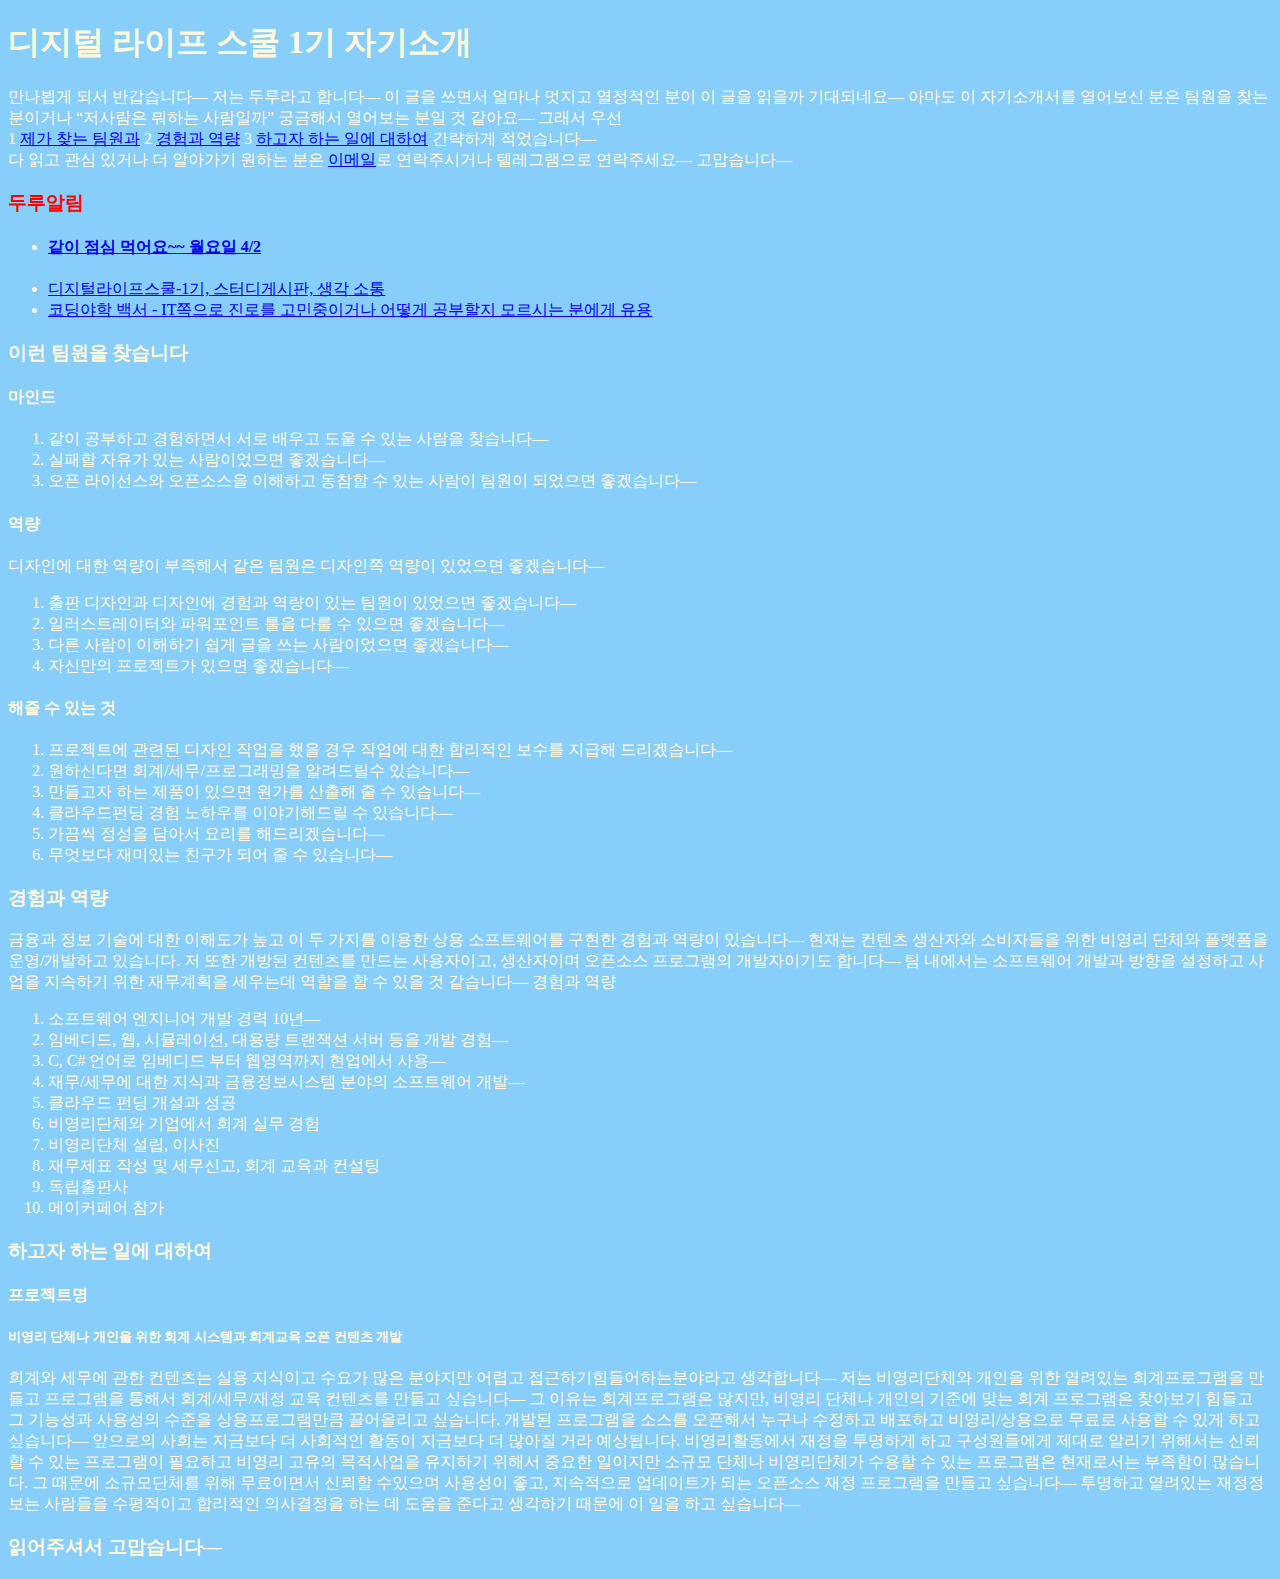
==== index.html @ 25d87de1 "update" ====
<!DOCTYPE html>
<html lang="ko">
	<head>
		<meta charset="UTF-8">
		<meta name="viewport" content="width=device-width,initial-scale=1,maximum-scale=1">
		<title> 날적이 diary 日記 にっき</title>
        <style>
body {
    background-color: lightskyblue;
    color: cornsilk;
}
            .alert {
                color:red;
            }
</style>
	</head>
	<body>
<h1 >디지털 라이프 스쿨 1기 자기소개 </h1>
<div>
만나뵙게 되서 반갑습니다— 저는 두루라고 합니다—
이 글을 쓰면서 얼마나 멋지고 열정적인 분이 이 글을 읽을까 기대되네요—
아마도 이 자기소개서를 열어보신 분은 팀원을 찾는 분이거나 “저사람은 뭐하는 사람일까” 궁금해서 열어보는 분일 것 같아요—
그래서 우선
    <div>
1 <a href="#0">제가 찾는 팀원과</a>
2 <a href="#1">경험과 역량</a>
3 <a href="#2">하고자 하는 일에 대하여</a> 간략하게 적었습니다—
    </div>
다 읽고 관심 있거나 더 알아가기 원하는 분은 <a href="mailto:duru@opentutorials.org">이메일</a>로 연락주시거나 텔레그램으로 연락주세요—
고맙습니다—
</div>

        <div>
            <h3 class="alert">
                두루알림
            </h3>
            <div>
                <ul>
                    <li><h4 class="alert"><a href="https://airtable.com/shrdkdeKxBvjlKkh9">같이 점심 먹어요~~ 월요일 4/2</a></h4></li>
                    <li><a href="https://yah.ac/digitalLifeSchool-1" target="_blank">디지털라이프스쿨-1기, 스터디게시판, 생각 소통</a></li>
                    <li><a href="https://github.com/codingeverybody/codingyahac/wiki/%EC%BD%94%EB%94%A9%EC%95%BC%ED%95%99-%EB%B0%B1%EC%84%9C" target="_blank"> 코딩야학 백서 - IT쪽으로 진로를 고민중이거나 어떻게 공부할지 모르시는 분에게 유용 </a></li>
                    
                    </ul>
                </div>
        </div>
<div id="0">
    <h3>이런 팀원을 찾습니다</h3>
<div>
<h4>마인드</h4>
    <ol>
        <li>같이 공부하고 경험하면서 서로 배우고 도울 수 있는 사람을 찾습니다—</li>
        <li>실패할 자유가 있는 사람이었으면 좋겠습니다—</li>
        <li>오픈 라이선스와 오픈소스을 이해하고 동참할 수 있는 사람이 팀원이 되었으면 좋겠습니다—</li>
    </ol>
    </div>
    <h4>역량</h4>
    <div>
        디자인에 대한 역량이 부족해서 같은 팀원은 디자인쪽 역량이 있었으면 좋겠습니다—
    <ol>
        <li> 출판 디자인과 디자인에 경험과 역량이 있는 팀원이 있었으면 좋겠습니다— </li>
        <li> 일러스트레이터와 파워포인트 툴을 다룰 수 있으면 좋겠습니다—</li>
        <li> 다른 사람이 이해하기 쉽게 글을 쓰는 사람이었으면 좋겠습니다—</li>
        <li> 자신만의 프로젝트가 있으면 좋겠습니다—</li>
    </ol>
        </div>
    <div>
    <h4>해줄 수 있는 것</h4>
    <ol>
        <li>프로젝트에 관련된 디자인 작업을 했을 경우 작업에 대한 합리적인 보수를 지급해 드리겠습니다— </li>
        <li>원하신다면 회계/세무/프로그래밍을 알려드릴수 있습니다— </li>
        <li>만들고자 하는 제품이 있으면 원가를 산출해 줄 수 있습니다— </li>
        <li>클라우드펀딩 경험 노하우를 이야기해드릴 수 있습니다— </li>
        <li>가끔씩 정성을 담아서 요리를 해드리겠습니다— </li>
        <li>무엇보다 재미있는 친구가 되어 줄 수 있습니다— </li>
    </ol>
    </div>
</div>

<div id="1">
<h3>경험과 역량</h3>
<div>
금융과 정보 기술에 대한 이해도가 높고 이 두 가지를 이용한 상용 소프트웨어를 구현한 경험과 역량이 있습니다— 
현재는 컨텐츠 생산자와 소비자들을 위한 비영리 단체와 플랫폼을 운영/개발하고 있습니다.
저 또한 개방된 컨텐츠를 만드는 사용자이고, 생산자이며 오픈소스 프로그램의 개발자이기도 합니다—
팀 내에서는 소프트웨어 개발과 방향을 설정하고 사업을 지속하기 위한 재무계획을 세우는데 역할을 할 수 있을 것 같습니다—
경험과 역량
    <ol>
<li>소프트웨어 엔지니어 개발 경력 10년—</li>
<li>임베디드, 웹, 시뮬레이션, 대용량 트랜잭션 서버 등을 개발 경험— </li>
<li>C, C# 언어로 임베디드 부터 웹영역까지 현업에서 사용—</li>
<li>재무/세무에 대한 지식과 금융정보시스템 분야의 소프트웨어 개발—</li> 
<li>클라우드 펀딩 개설과 성공</li>
<li>비영리단체와 기업에서 회계 실무 경험</li>
<li>비영리단체 설립, 이사진</li>
<li>재무제표 작성 및 세무신고, 회계 교육과 컨설팅</li>
<li>독립출판사</li>
<li>메이커페어 참가</li>
        </ol>
</div>
</div>

<div id="2">
<h3>하고자 하는 일에 대하여</h3>
<div>
<h4>프로젝트명</h4>
    <h5>비영리 단체나 개인을 위한 회계 시스템과 회계교육 오픈 컨텐츠 개발</h5>
    <div>

회계와 세무에 관한 컨텐츠는 실용 지식이고 수요가 많은 분야지만 어렵고 접근하기힘들어하는분야라고 생각합니다—
저는 비영리단체와 개인을 위한 열려있는 회계프로그램을 만들고 프로그램을 통해서 회계/세무/재정
교육 컨텐츠를 만들고 싶습니다—
그 이유는 회계프로그램은 많지만, 비영리 단체나 개인의 기준에 맞는 회계 프로그램은 찾아보기 힘들고 그 기능성과 사용성의 수준을 상용프로그램만큼 끌어올리고 싶습니다.
개발된 프로그램을 소스를 오픈해서 누구나 수정하고 배포하고 비영리/상용으로 무료로 사용할 수 있게 하고 싶습니다—
앞으로의 사회는 지금보다 더 사회적인 활동이 지금보다 더 많아질
거라 예상됩니다.
비영리활동에서 재정을 투명하게 하고 구성원들에게 제대로 알리기 위해서는 신뢰할 수 있는 프로그램이 필요하고 비영리 고유의 목적사업을 유지하기 위해서 중요한 일이지만 소규모 단체나 비영리단체가 수용할 수 있는 프로그램은 현재로서는 부족함이 많습니다.
그 때문에 소규모단체를 위해 무료이면서 신뢰할 수있으며 사용성이 좋고, 지속적으로 업데이트가 되는 오픈소스 재정 프로그램을 만들고 싶습니다—
투명하고 열려있는 재정정보는 사람들을 수평적이고 합리적인 의사결정을 하는 데 도움을 준다고 생각하기 때문에 이 일을 하고 싶습니다—
        </div>
</div>
</div>
<div>
<h3>읽어주셔서 고맙습니다—</h3>
</div>

</body>
</html>
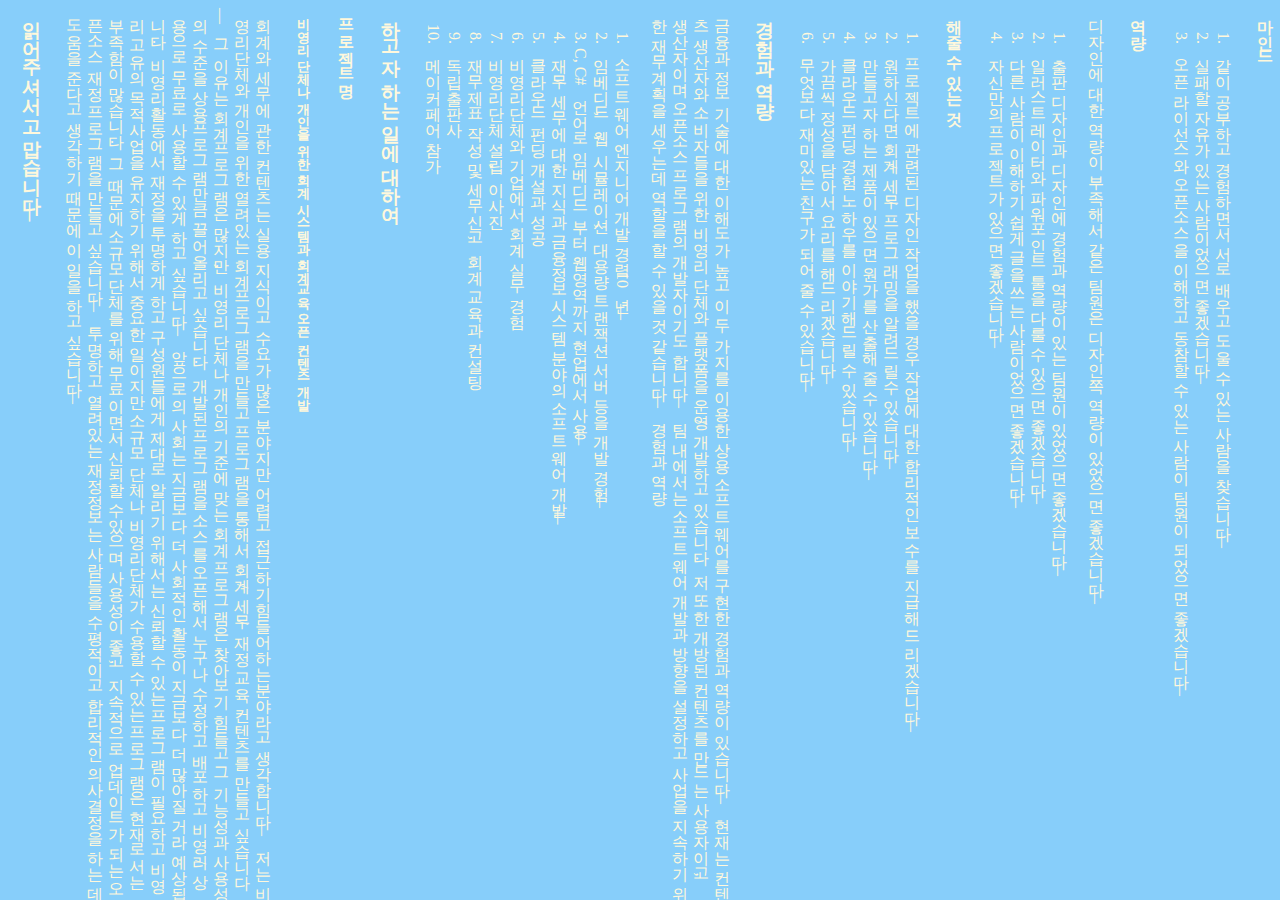
==== commit 029b5a58: "세로쓰기 테스트" ====
--- a/index.html
+++ b/index.html
@@ -14,36 +14,37 @@
             }
 </style>
 	</head>
-	<body>
-<h1 >디지털 라이프 스쿨 1기 자기소개 </h1>
-<div>
-만나뵙게 되서 반갑습니다— 저는 두루라고 합니다—
-이 글을 쓰면서 얼마나 멋지고 열정적인 분이 이 글을 읽을까 기대되네요—
-아마도 이 자기소개서를 열어보신 분은 팀원을 찾는 분이거나 “저사람은 뭐하는 사람일까” 궁금해서 열어보는 분일 것 같아요—
-그래서 우선
-    <div>
-1 <a href="#0">제가 찾는 팀원과</a>
-2 <a href="#1">경험과 역량</a>
-3 <a href="#2">하고자 하는 일에 대하여</a> 간략하게 적었습니다—
+	<body STYLE="writing-mode: tb-rl">
+<h1 STYLE="writing-mode: tb-rl">디지털 라이프 스쿨 1기 자기소개 </h1>
+<div STYLE="writing-mode: tb-rl">
+만나뵙게 되서 반갑습니다— <br> 저는 두루라고 합니다— <br>
+이 글을 쓰면서 얼마나 멋지고 열정적인 분이 이 글을 읽을까 기대되네요— <br>
+아마도 이 자기소개서를 열어보신 분은 팀원을 찾는 분이거나 <br> “저사람은 뭐하는 사람일까” 궁금해서 열어보는 분일 것 같아요—<br>
+그래서 우선<br>
+    <div STYLE="writing-mode: tb-rl">
+        1 <a href="#0">제가 찾는 팀원과</a><br>
+        2 <a href="#1">경험과 역량</a><br>
+        3 <a href="#2">하고자 하는 일에 대하여</a><br> 간략하게 적었습니다—<br>
     </div>
-다 읽고 관심 있거나 더 알아가기 원하는 분은 <a href="mailto:duru@opentutorials.org">이메일</a>로 연락주시거나 텔레그램으로 연락주세요—
-고맙습니다—
+다 읽고 관심 있거나 더 알아가기 원하는 분은 <br><a href="mailto:duru@opentutorials.org">이메일</a>로 연락주시거나 텔레그램으로 연락주세요—<br>
+고맙습니다—<br>
 </div>
 
-        <div>
+        <div STYLE="writing-mode: tb-rl">
             <h3 class="alert">
                 두루알림
             </h3>
             <div>
                 <ul>
-                    <li><h4 class="alert"><a href="https://airtable.com/shrdkdeKxBvjlKkh9">같이 점심 먹어요~~ 월요일 4/2</a></h4></li>
-                    <li><a href="https://yah.ac/digitalLifeSchool-1" target="_blank">디지털라이프스쿨-1기, 스터디게시판, 생각 소통</a></li>
+                    <li><h4 class="alert"><a href="https://airtable.com/shrdkdeKxBvjlKkh9">화요일 4/3 : 같이 점심 먹어요~~ </a></h4></li>
+                    <li>할줄아는 요리 리스트</li>
+                    <li><a href="https://yah.ac/digitalLifeSchool-1" target="_blank">디지털라이프스쿨-1기, 스터디게시판, 생각</a></li>
                     <li><a href="https://github.com/codingeverybody/codingyahac/wiki/%EC%BD%94%EB%94%A9%EC%95%BC%ED%95%99-%EB%B0%B1%EC%84%9C" target="_blank"> 코딩야학 백서 - IT쪽으로 진로를 고민중이거나 어떻게 공부할지 모르시는 분에게 유용 </a></li>
                     
                     </ul>
                 </div>
         </div>
-<div id="0">
+<div id="0" STYLE="writing-mode: tb-rl">
     <h3>이런 팀원을 찾습니다</h3>
 <div>
 <h4>마인드</h4>
@@ -76,7 +77,7 @@
     </div>
 </div>
 
-<div id="1">
+<div id="1" STYLE="writing-mode: tb-rl">
 <h3>경험과 역량</h3>
 <div>
 금융과 정보 기술에 대한 이해도가 높고 이 두 가지를 이용한 상용 소프트웨어를 구현한 경험과 역량이 있습니다— 
@@ -99,7 +100,7 @@
 </div>
 </div>
 
-<div id="2">
+<div id="2" STYLE="writing-mode: tb-rl">
 <h3>하고자 하는 일에 대하여</h3>
 <div>
 <h4>프로젝트명</h4>
@@ -119,7 +120,7 @@
         </div>
 </div>
 </div>
-<div>
+<div STYLE="writing-mode: tb-rl">
 <h3>읽어주셔서 고맙습니다—</h3>
 </div>
 
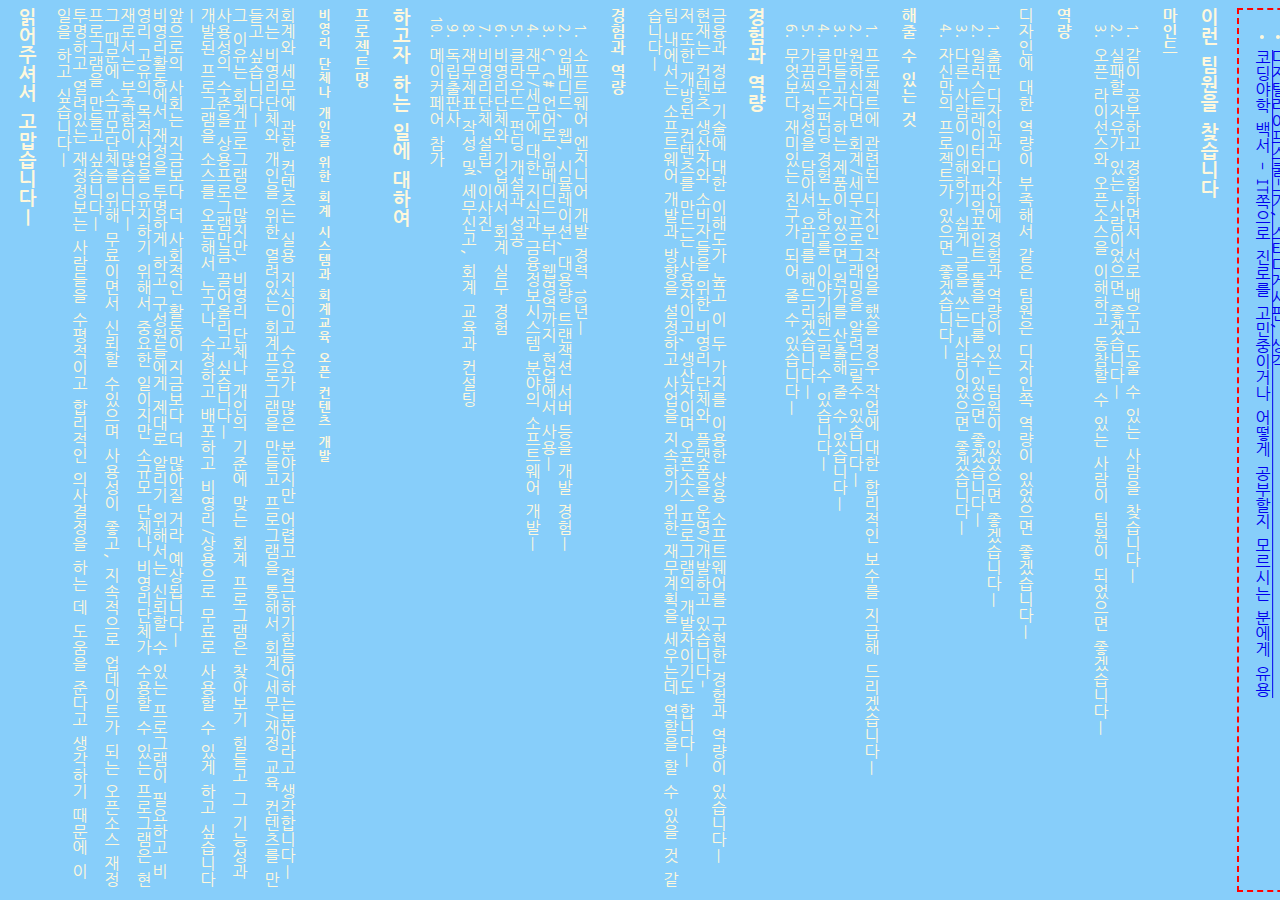
==== commit 9b7db751: "4월 4일 오늘" ====
--- a/index.html
+++ b/index.html
@@ -3,28 +3,41 @@
 	<head>
 		<meta charset="UTF-8">
 		<meta name="viewport" content="width=device-width,initial-scale=1,maximum-scale=1">
+        
 		<title> 날적이 diary 日記 にっき</title>
         <style>
-body {
-    background-color: lightskyblue;
-    color: cornsilk;
-}
+            @import url('https://fonts.googleapis.com/css?family=Nanum+Brush+Script|Nanum+Gothic+Coding');
+            
+            body {
+                background-color: lightskyblue;
+                color: cornsilk;
+                font-family: 'Nanum Gothic Coding', monospace;
+            }
+            
             .alert {
                 color:red;
             }
+            
+            .notice {
+                border: 2px;
+                border-style: dashed;
+                border-color: red;
+            }
+           
+
 </style>
 	</head>
 	<body STYLE="writing-mode: tb-rl">
-<h1 STYLE="writing-mode: tb-rl">디지털 라이프 스쿨 1기 자기소개 </h1>
+<h1 STYLE="writing-mode: tb-rl">디지털 라이프 스쿨 일 기 자기소개 </h1>
 <div STYLE="writing-mode: tb-rl">
 만나뵙게 되서 반갑습니다— <br> 저는 두루라고 합니다— <br>
 이 글을 쓰면서 얼마나 멋지고 열정적인 분이 이 글을 읽을까 기대되네요— <br>
 아마도 이 자기소개서를 열어보신 분은 팀원을 찾는 분이거나 <br> “저사람은 뭐하는 사람일까” 궁금해서 열어보는 분일 것 같아요—<br>
 그래서 우선<br>
     <div STYLE="writing-mode: tb-rl">
-        1 <a href="#0">제가 찾는 팀원과</a><br>
-        2 <a href="#1">경험과 역량</a><br>
-        3 <a href="#2">하고자 하는 일에 대하여</a><br> 간략하게 적었습니다—<br>
+        하나. <a href="#0">제가 찾는 팀원과</a><br>
+        둘. <a href="#1">경험과 역량</a><br>
+        셋. <a href="#2">하고자 하는 일에 대하여</a><br> 간략하게 적었습니다—<br>
     </div>
 다 읽고 관심 있거나 더 알아가기 원하는 분은 <br><a href="mailto:duru@opentutorials.org">이메일</a>로 연락주시거나 텔레그램으로 연락주세요—<br>
 고맙습니다—<br>
@@ -34,9 +47,9 @@
             <h3 class="alert">
                 두루알림
             </h3>
-            <div>
+            <div class='notice'>
                 <ul>
-                    <li><h4 class="alert"><a href="https://airtable.com/shrdkdeKxBvjlKkh9">화요일 4/3 : 같이 점심 먹어요~~ </a></h4></li>
+                    <li><h4 class="alert"><a href="https://airtable.com/shrdkdeKxBvjlKkh9">사월 사일 수요일 : 같이 점심 먹어요~~ </a></h4></li>
                     <li>할줄아는 요리 리스트</li>
                     <li><a href="https://yah.ac/digitalLifeSchool-1" target="_blank">디지털라이프스쿨-1기, 스터디게시판, 생각</a></li>
                     <li><a href="https://github.com/codingeverybody/codingyahac/wiki/%EC%BD%94%EB%94%A9%EC%95%BC%ED%95%99-%EB%B0%B1%EC%84%9C" target="_blank"> 코딩야학 백서 - IT쪽으로 진로를 고민중이거나 어떻게 공부할지 모르시는 분에게 유용 </a></li>
@@ -80,11 +93,12 @@
 <div id="1" STYLE="writing-mode: tb-rl">
 <h3>경험과 역량</h3>
 <div>
-금융과 정보 기술에 대한 이해도가 높고 이 두 가지를 이용한 상용 소프트웨어를 구현한 경험과 역량이 있습니다— 
-현재는 컨텐츠 생산자와 소비자들을 위한 비영리 단체와 플랫폼을 운영/개발하고 있습니다.
-저 또한 개방된 컨텐츠를 만드는 사용자이고, 생산자이며 오픈소스 프로그램의 개발자이기도 합니다—
-팀 내에서는 소프트웨어 개발과 방향을 설정하고 사업을 지속하기 위한 재무계획을 세우는데 역할을 할 수 있을 것 같습니다—
-경험과 역량
+금융과 정보 기술에 대한 이해도가 높고 이 두 가지를 이용한 상용 소프트웨어를 구현한 경험과 역량이 있습니다—<br> 
+현재는 컨텐츠 생산자와 소비자들을 위한 비영리 단체와 플랫폼을 운영/개발하고 있습니다-<br>
+저 또한 개방된 컨텐츠를 만드는 사용자이고, 생산자이며 오픈소스 프로그램의 개발자이기도 합니다—<br>
+팀 내에서는 소프트웨어 개발과 방향을 설정하고 사업을 지속하기 위한 재무계획을 세우는데 역할을 할 수 있을 것 같습니다—<br>
+    
+<h4>경험과 역량</h4>
     <ol>
 <li>소프트웨어 엔지니어 개발 경력 10년—</li>
 <li>임베디드, 웹, 시뮬레이션, 대용량 트랜잭션 서버 등을 개발 경험— </li>
@@ -107,16 +121,17 @@
     <h5>비영리 단체나 개인을 위한 회계 시스템과 회계교육 오픈 컨텐츠 개발</h5>
     <div>
 
-회계와 세무에 관한 컨텐츠는 실용 지식이고 수요가 많은 분야지만 어렵고 접근하기힘들어하는분야라고 생각합니다—
+회계와 세무에 관한 컨텐츠는 실용 지식이고 수요가 많은 분야지만 어렵고 접근하기힘들어하는분야라고 생각합니다—<br>
 저는 비영리단체와 개인을 위한 열려있는 회계프로그램을 만들고 프로그램을 통해서 회계/세무/재정
-교육 컨텐츠를 만들고 싶습니다—
-그 이유는 회계프로그램은 많지만, 비영리 단체나 개인의 기준에 맞는 회계 프로그램은 찾아보기 힘들고 그 기능성과 사용성의 수준을 상용프로그램만큼 끌어올리고 싶습니다.
-개발된 프로그램을 소스를 오픈해서 누구나 수정하고 배포하고 비영리/상용으로 무료로 사용할 수 있게 하고 싶습니다—
+교육 컨텐츠를 만들고 싶습니다—<br>
+그 이유는 회계프로그램은 많지만, 비영리 단체나 개인의 기준에 맞는 회계 프로그램은 찾아보기 힘들고 그 기능성과 사용성의 수준을 상용프로그램만큼 끌어올리고 싶습니다—<br>
+개발된 프로그램을 소스를 오픈해서 누구나 수정하고 배포하고 비영리/상용으로 무료로 사용할 수 있게 하고 싶습니다—<br>
 앞으로의 사회는 지금보다 더 사회적인 활동이 지금보다 더 많아질
-거라 예상됩니다.
-비영리활동에서 재정을 투명하게 하고 구성원들에게 제대로 알리기 위해서는 신뢰할 수 있는 프로그램이 필요하고 비영리 고유의 목적사업을 유지하기 위해서 중요한 일이지만 소규모 단체나 비영리단체가 수용할 수 있는 프로그램은 현재로서는 부족함이 많습니다.
-그 때문에 소규모단체를 위해 무료이면서 신뢰할 수있으며 사용성이 좋고, 지속적으로 업데이트가 되는 오픈소스 재정 프로그램을 만들고 싶습니다—
-투명하고 열려있는 재정정보는 사람들을 수평적이고 합리적인 의사결정을 하는 데 도움을 준다고 생각하기 때문에 이 일을 하고 싶습니다—
+거라 예상됩니다—<br>
+비영리활동에서 재정을 투명하게 하고 구성원들에게 제대로 알리기 위해서는 신뢰할 수 있는 프로그램이 필요하고 비영리 고유의 목적사업을 유지하기 위해서 중요한 일이지만 소규모 단체나 비영리단체가 수용할 수 있는 프로그램은 현재로서는 부족함이 많습니다—<br>
+그 때문에 소규모단체를 위해 무료이면서 신뢰할 수있으며 사용성이 좋고, 지속적으로 업데이트가 되는 오픈소스 재정 프로그램을 만들고 싶습니다—<br>
+투명하고 열려있는 재정정보는 사람들을 수평적이고 합리적인 의사결정을 하는 데 도움을 준다고 생각하기 때문에 이 일을 하고 싶습니다—<br>
+        
         </div>
 </div>
 </div>
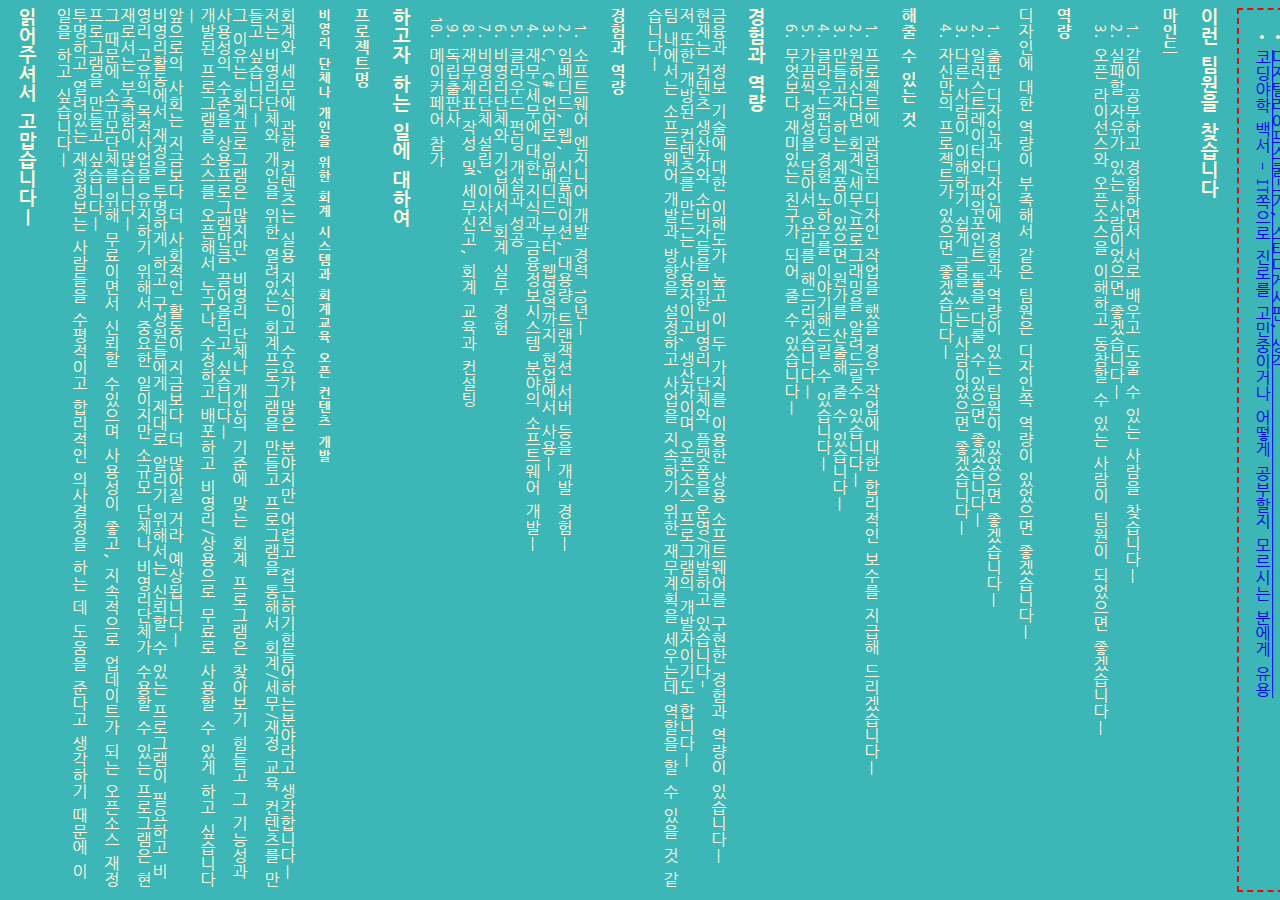
==== commit f82db6fc: "서울숲에 벚꽃이 아름답게 폈다... 그래서 사진을 홈페이지에 넣었다" ====
--- a/index.html
+++ b/index.html
@@ -8,8 +8,13 @@
         <style>
             @import url('https://fonts.googleapis.com/css?family=Nanum+Brush+Script|Nanum+Gothic+Coding');
             
+           
+            
             body {
                 background-color: lightskyblue;
+                background:#3db6b8 url("img-seoul-forest-flower.JPG") repeat center center;
+                background-blend-mode: screen; 
+                
                 color: cornsilk;
                 font-family: 'Nanum Gothic Coding', monospace;
             }
@@ -49,7 +54,14 @@
             </h3>
             <div class='notice'>
                 <ul>
-                    <li><h4 class="alert"><a href="https://airtable.com/shrdkdeKxBvjlKkh9">사월 사일 수요일 : 같이 점심 먹어요~~ </a></h4></li>
+                    <li>
+                        <!-- <h4 class="alert"><a href="https://airtable.com/shrdkdeKxBvjlKkh9">사월 사일 수요일 : 같이 점심 먹어요~~ </a></h4>
+
+                        -->
+                    </li>
+                    
+                    <li><h4 class="alert"><a href="#">거꾸리 회계 스터디 모임</a></h4></li>
+                    
                     <li>할줄아는 요리 리스트</li>
                     <li><a href="https://yah.ac/digitalLifeSchool-1" target="_blank">디지털라이프스쿨-1기, 스터디게시판, 생각</a></li>
                     <li><a href="https://github.com/codingeverybody/codingyahac/wiki/%EC%BD%94%EB%94%A9%EC%95%BC%ED%95%99-%EB%B0%B1%EC%84%9C" target="_blank"> 코딩야학 백서 - IT쪽으로 진로를 고민중이거나 어떻게 공부할지 모르시는 분에게 유용 </a></li>
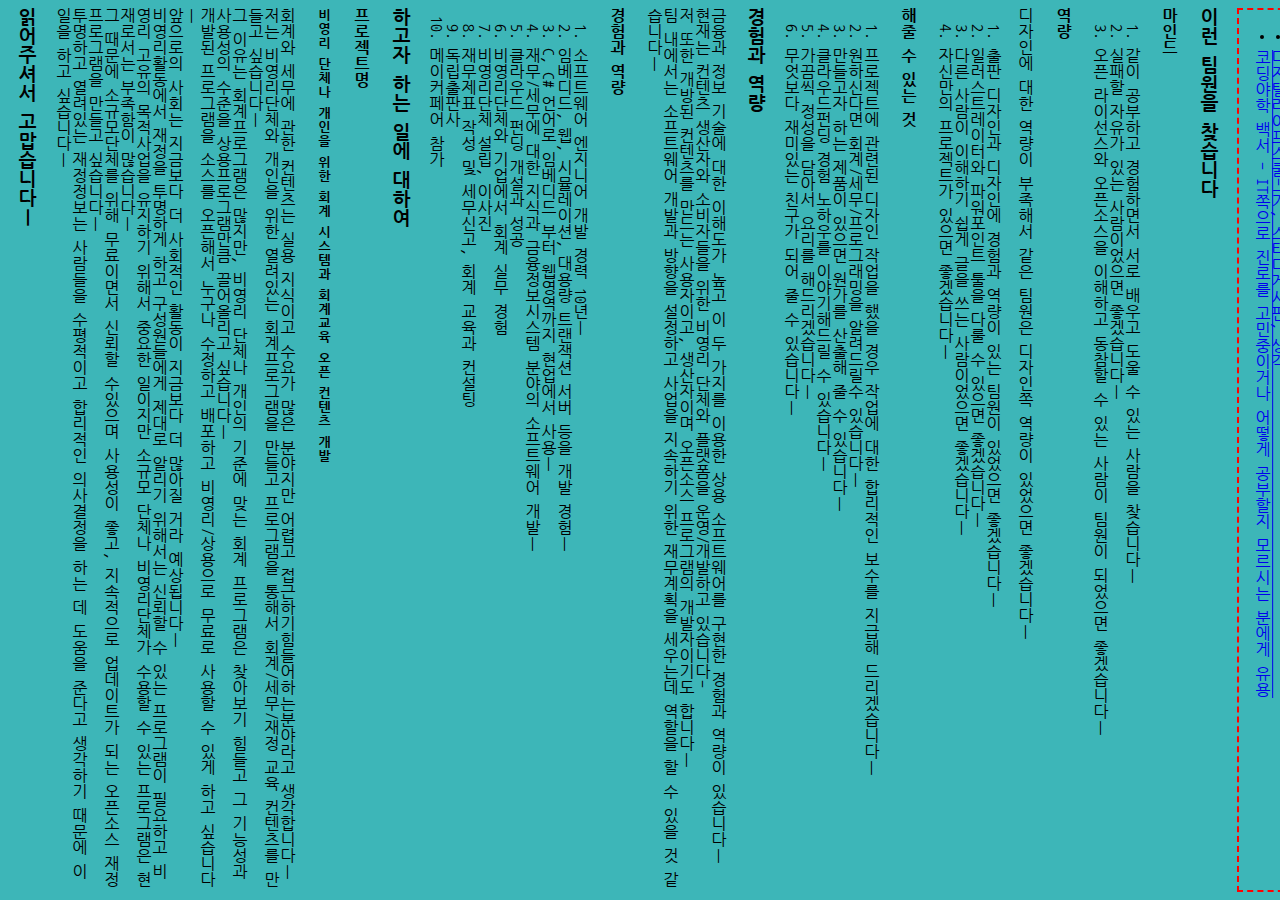
==== commit 28f6e9bf: "." ====
--- a/index.html
+++ b/index.html
@@ -15,7 +15,7 @@
                 background:#3db6b8 url("img-seoul-forest-flower.JPG") repeat center center;
                 background-blend-mode: screen; 
                 
-                color: cornsilk;
+                color: black;
                 font-family: 'Nanum Gothic Coding', monospace;
             }
             
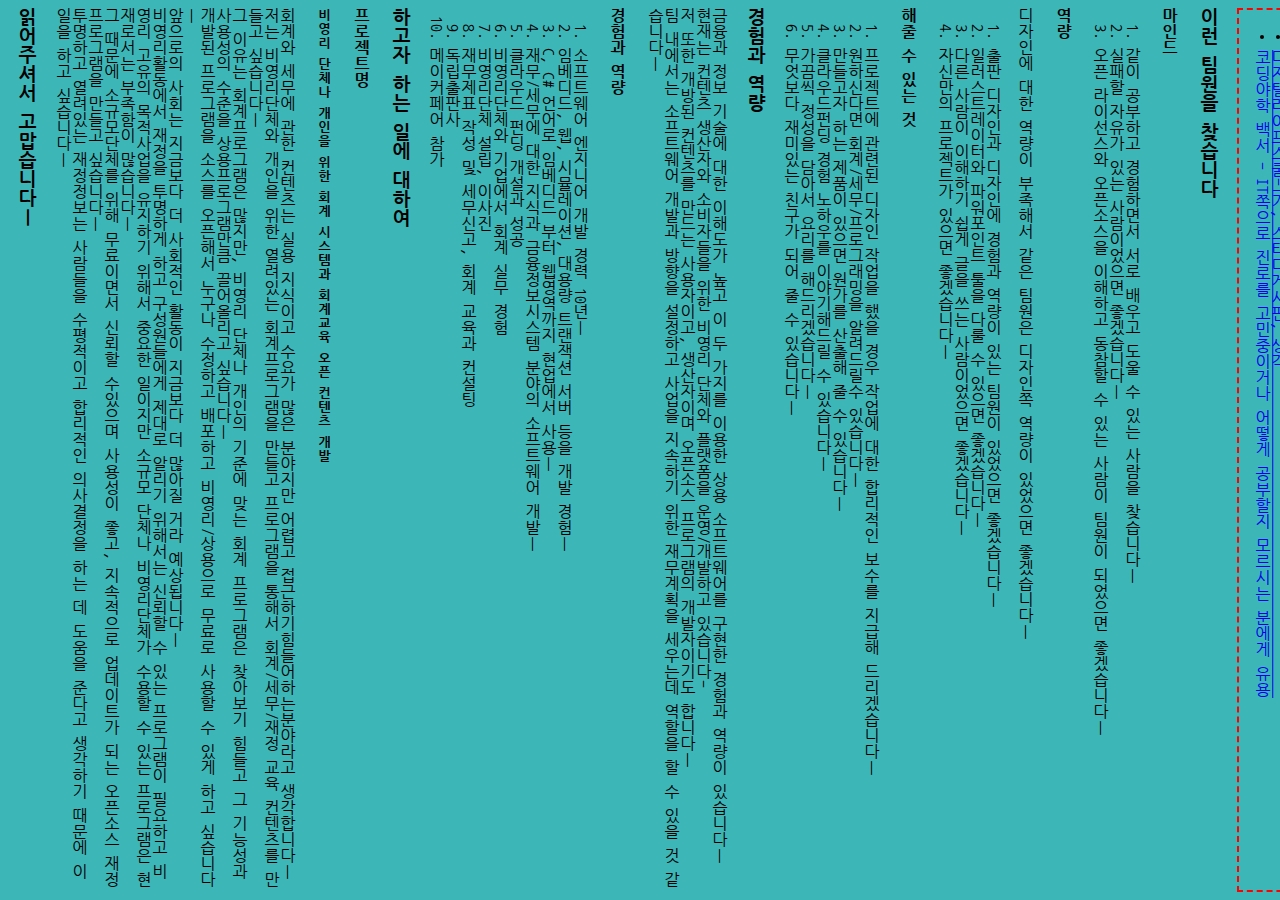
==== commit 7e881c93: "회계하라 스터디 모집" ====
--- a/index.html
+++ b/index.html
@@ -59,8 +59,9 @@
 
                         -->
                     </li>
+                    <h2>무지를 부끄럽지 않게, 미지는 두렵지 않게...</h2>
                     
-                    <li><h4 class="alert"><a href="#">거꾸리 회계 스터디 모임</a></h4></li>
+                    <li><h4 class="alert"><a href="https://airtable.com/shrboUzvh2zQHOYOk">회게하라(회계의신비) 스터디 모임</a></h4></li>
                     
                     <li>할줄아는 요리 리스트</li>
                     <li><a href="https://yah.ac/digitalLifeSchool-1" target="_blank">디지털라이프스쿨-1기, 스터디게시판, 생각</a></li>
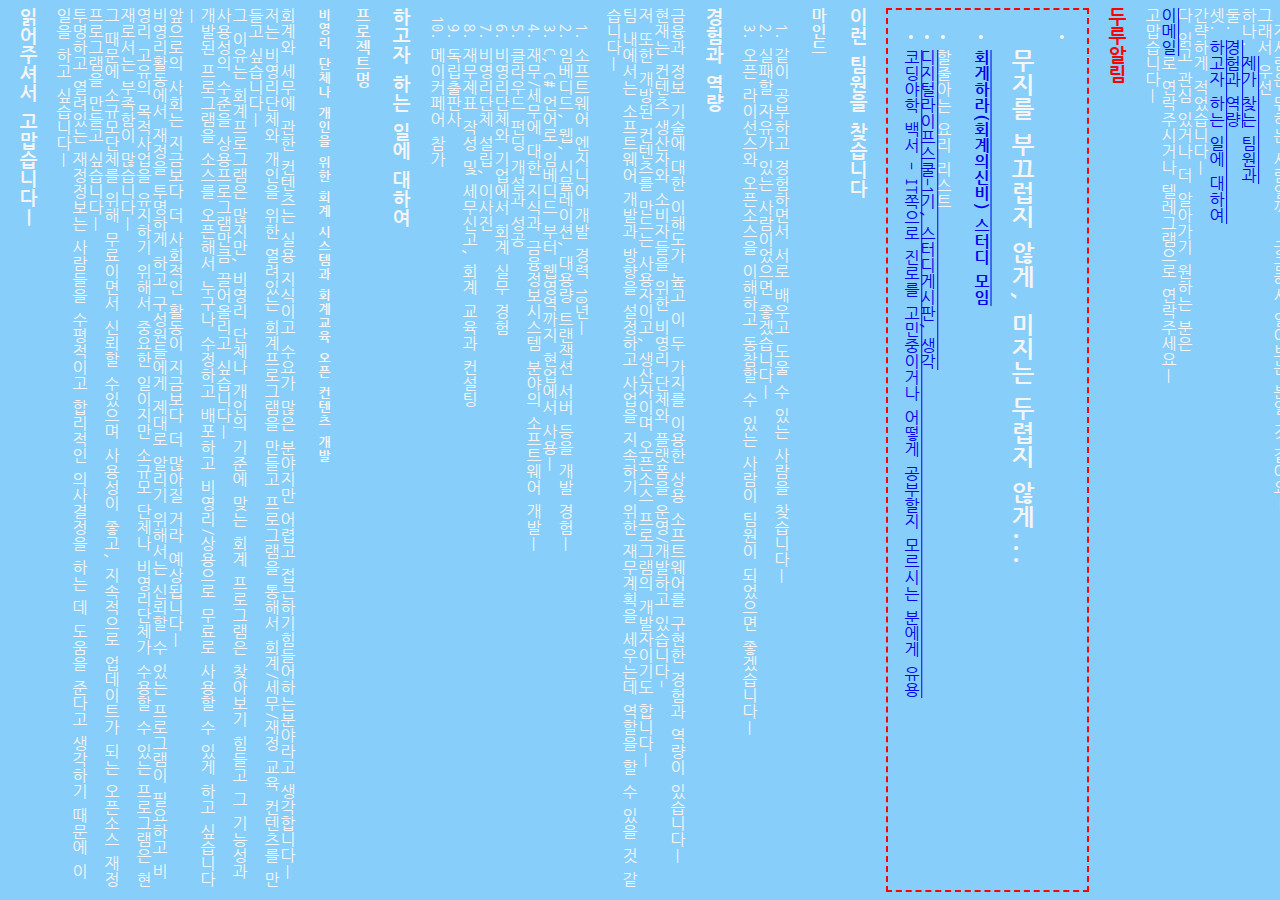
==== commit 22dfbcd7: "팀원 구하는 부분 지움" ====
--- a/index.html
+++ b/index.html
@@ -12,10 +12,10 @@
             
             body {
                 background-color: lightskyblue;
-                background:#3db6b8 url("img-seoul-forest-flower.JPG") repeat center center;
-                background-blend-mode: screen; 
+                //background:#3db6b8 url("img-seoul-forest-flower.JPG") repeat center center;
+                //background-blend-mode: screen; 
                 
-                color: black;
+                color: whitesmoke;
                 font-family: 'Nanum Gothic Coding', monospace;
             }
             
@@ -80,27 +80,7 @@
         <li>오픈 라이선스와 오픈소스을 이해하고 동참할 수 있는 사람이 팀원이 되었으면 좋겠습니다—</li>
     </ol>
     </div>
-    <h4>역량</h4>
-    <div>
-        디자인에 대한 역량이 부족해서 같은 팀원은 디자인쪽 역량이 있었으면 좋겠습니다—
-    <ol>
-        <li> 출판 디자인과 디자인에 경험과 역량이 있는 팀원이 있었으면 좋겠습니다— </li>
-        <li> 일러스트레이터와 파워포인트 툴을 다룰 수 있으면 좋겠습니다—</li>
-        <li> 다른 사람이 이해하기 쉽게 글을 쓰는 사람이었으면 좋겠습니다—</li>
-        <li> 자신만의 프로젝트가 있으면 좋겠습니다—</li>
-    </ol>
-        </div>
-    <div>
-    <h4>해줄 수 있는 것</h4>
-    <ol>
-        <li>프로젝트에 관련된 디자인 작업을 했을 경우 작업에 대한 합리적인 보수를 지급해 드리겠습니다— </li>
-        <li>원하신다면 회계/세무/프로그래밍을 알려드릴수 있습니다— </li>
-        <li>만들고자 하는 제품이 있으면 원가를 산출해 줄 수 있습니다— </li>
-        <li>클라우드펀딩 경험 노하우를 이야기해드릴 수 있습니다— </li>
-        <li>가끔씩 정성을 담아서 요리를 해드리겠습니다— </li>
-        <li>무엇보다 재미있는 친구가 되어 줄 수 있습니다— </li>
-    </ol>
-    </div>
+
 </div>
 
 <div id="1" STYLE="writing-mode: tb-rl">
@@ -111,19 +91,18 @@
 저 또한 개방된 컨텐츠를 만드는 사용자이고, 생산자이며 오픈소스 프로그램의 개발자이기도 합니다—<br>
 팀 내에서는 소프트웨어 개발과 방향을 설정하고 사업을 지속하기 위한 재무계획을 세우는데 역할을 할 수 있을 것 같습니다—<br>
     
-<h4>경험과 역량</h4>
     <ol>
-<li>소프트웨어 엔지니어 개발 경력 10년—</li>
-<li>임베디드, 웹, 시뮬레이션, 대용량 트랜잭션 서버 등을 개발 경험— </li>
-<li>C, C# 언어로 임베디드 부터 웹영역까지 현업에서 사용—</li>
-<li>재무/세무에 대한 지식과 금융정보시스템 분야의 소프트웨어 개발—</li> 
-<li>클라우드 펀딩 개설과 성공</li>
-<li>비영리단체와 기업에서 회계 실무 경험</li>
-<li>비영리단체 설립, 이사진</li>
-<li>재무제표 작성 및 세무신고, 회계 교육과 컨설팅</li>
-<li>독립출판사</li>
-<li>메이커페어 참가</li>
-        </ol>
+        <li>소프트웨어 엔지니어 개발 경력 10년—</li>
+        <li>임베디드, 웹, 시뮬레이션, 대용량 트랜잭션 서버 등을 개발 경험— </li>
+        <li>C, C# 언어로 임베디드 부터 웹영역까지 현업에서 사용—</li>
+        <li>재무/세무에 대한 지식과 금융정보시스템 분야의 소프트웨어 개발—</li> 
+        <li>클라우드 펀딩 개설과 성공</li>
+        <li>비영리단체와 기업에서 회계 실무 경험</li>
+        <li>비영리단체 설립, 이사진</li>
+        <li>재무제표 작성 및 세무신고, 회계 교육과 컨설팅</li>
+        <li>독립출판사</li>
+        <li>메이커페어 참가</li>
+    </ol>
 </div>
 </div>
 
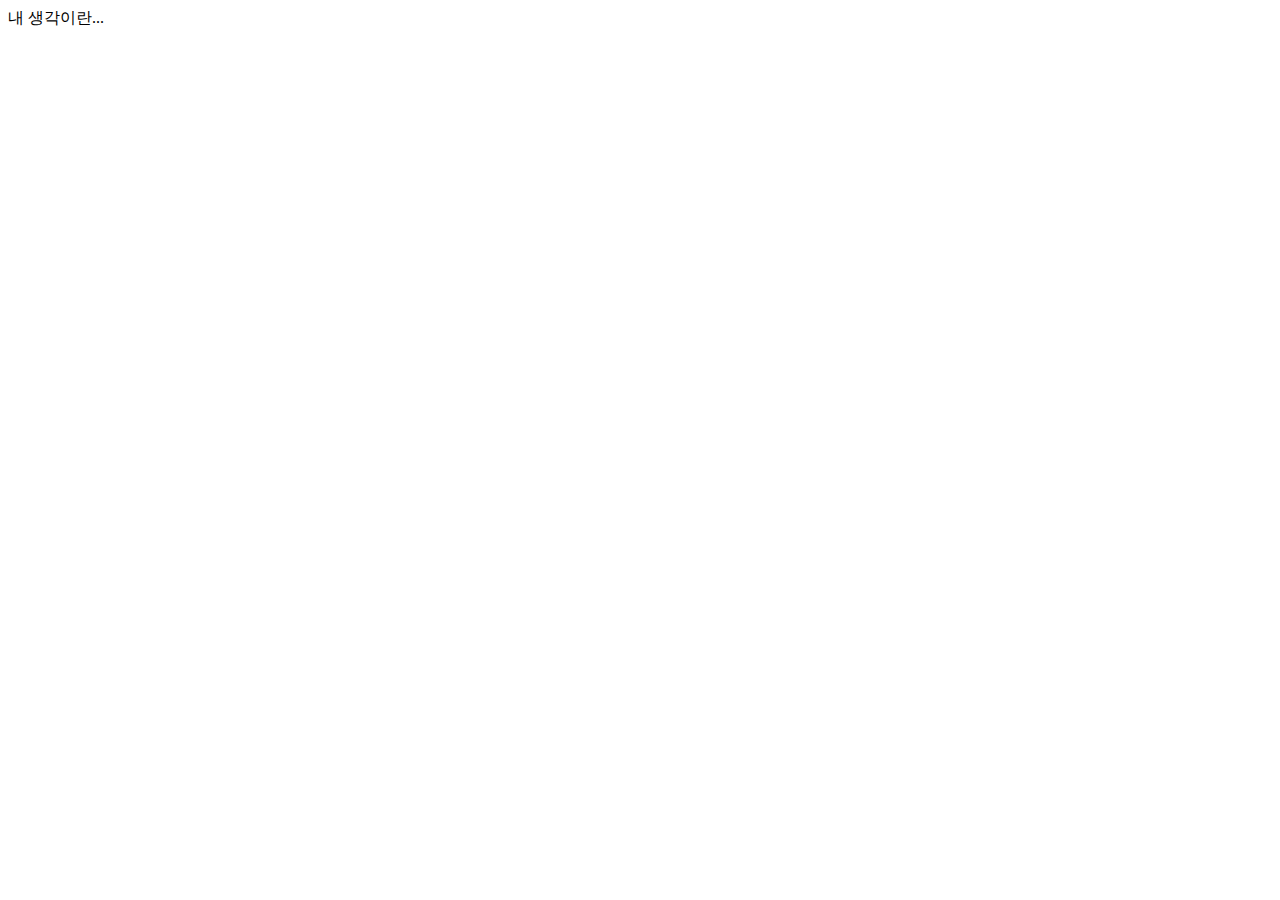
==== commit 6b5d670b: "나의 생각의 허브" ====
--- a/index.html
+++ b/index.html
@@ -7,129 +7,9 @@
 		<title> 날적이 diary 日記 にっき</title>
         <style>
             @import url('https://fonts.googleapis.com/css?family=Nanum+Brush+Script|Nanum+Gothic+Coding');
-            
-           
-            
-            body {
-                background-color: lightskyblue;
-                //background:#3db6b8 url("img-seoul-forest-flower.JPG") repeat center center;
-                //background-blend-mode: screen; 
-                
-                color: whitesmoke;
-                font-family: 'Nanum Gothic Coding', monospace;
-            }
-            
-            .alert {
-                color:red;
-            }
-            
-            .notice {
-                border: 2px;
-                border-style: dashed;
-                border-color: red;
-            }
-           
-
-</style>
+	</style>
 	</head>
-	<body STYLE="writing-mode: tb-rl">
-<h1 STYLE="writing-mode: tb-rl">디지털 라이프 스쿨 일 기 자기소개 </h1>
-<div STYLE="writing-mode: tb-rl">
-만나뵙게 되서 반갑습니다— <br> 저는 두루라고 합니다— <br>
-이 글을 쓰면서 얼마나 멋지고 열정적인 분이 이 글을 읽을까 기대되네요— <br>
-아마도 이 자기소개서를 열어보신 분은 팀원을 찾는 분이거나 <br> “저사람은 뭐하는 사람일까” 궁금해서 열어보는 분일 것 같아요—<br>
-그래서 우선<br>
-    <div STYLE="writing-mode: tb-rl">
-        하나. <a href="#0">제가 찾는 팀원과</a><br>
-        둘. <a href="#1">경험과 역량</a><br>
-        셋. <a href="#2">하고자 하는 일에 대하여</a><br> 간략하게 적었습니다—<br>
-    </div>
-다 읽고 관심 있거나 더 알아가기 원하는 분은 <br><a href="mailto:duru@opentutorials.org">이메일</a>로 연락주시거나 텔레그램으로 연락주세요—<br>
-고맙습니다—<br>
-</div>
-
-        <div STYLE="writing-mode: tb-rl">
-            <h3 class="alert">
-                두루알림
-            </h3>
-            <div class='notice'>
-                <ul>
-                    <li>
-                        <!-- <h4 class="alert"><a href="https://airtable.com/shrdkdeKxBvjlKkh9">사월 사일 수요일 : 같이 점심 먹어요~~ </a></h4>
-
-                        -->
-                    </li>
-                    <h2>무지를 부끄럽지 않게, 미지는 두렵지 않게...</h2>
-                    
-                    <li><h4 class="alert"><a href="https://airtable.com/shrboUzvh2zQHOYOk">회게하라(회계의신비) 스터디 모임</a></h4></li>
-                    
-                    <li>할줄아는 요리 리스트</li>
-                    <li><a href="https://yah.ac/digitalLifeSchool-1" target="_blank">디지털라이프스쿨-1기, 스터디게시판, 생각</a></li>
-                    <li><a href="https://github.com/codingeverybody/codingyahac/wiki/%EC%BD%94%EB%94%A9%EC%95%BC%ED%95%99-%EB%B0%B1%EC%84%9C" target="_blank"> 코딩야학 백서 - IT쪽으로 진로를 고민중이거나 어떻게 공부할지 모르시는 분에게 유용 </a></li>
-                    
-                    </ul>
-                </div>
-        </div>
-<div id="0" STYLE="writing-mode: tb-rl">
-    <h3>이런 팀원을 찾습니다</h3>
-<div>
-<h4>마인드</h4>
-    <ol>
-        <li>같이 공부하고 경험하면서 서로 배우고 도울 수 있는 사람을 찾습니다—</li>
-        <li>실패할 자유가 있는 사람이었으면 좋겠습니다—</li>
-        <li>오픈 라이선스와 오픈소스을 이해하고 동참할 수 있는 사람이 팀원이 되었으면 좋겠습니다—</li>
-    </ol>
-    </div>
-
-</div>
-
-<div id="1" STYLE="writing-mode: tb-rl">
-<h3>경험과 역량</h3>
-<div>
-금융과 정보 기술에 대한 이해도가 높고 이 두 가지를 이용한 상용 소프트웨어를 구현한 경험과 역량이 있습니다—<br> 
-현재는 컨텐츠 생산자와 소비자들을 위한 비영리 단체와 플랫폼을 운영/개발하고 있습니다-<br>
-저 또한 개방된 컨텐츠를 만드는 사용자이고, 생산자이며 오픈소스 프로그램의 개발자이기도 합니다—<br>
-팀 내에서는 소프트웨어 개발과 방향을 설정하고 사업을 지속하기 위한 재무계획을 세우는데 역할을 할 수 있을 것 같습니다—<br>
-    
-    <ol>
-        <li>소프트웨어 엔지니어 개발 경력 10년—</li>
-        <li>임베디드, 웹, 시뮬레이션, 대용량 트랜잭션 서버 등을 개발 경험— </li>
-        <li>C, C# 언어로 임베디드 부터 웹영역까지 현업에서 사용—</li>
-        <li>재무/세무에 대한 지식과 금융정보시스템 분야의 소프트웨어 개발—</li> 
-        <li>클라우드 펀딩 개설과 성공</li>
-        <li>비영리단체와 기업에서 회계 실무 경험</li>
-        <li>비영리단체 설립, 이사진</li>
-        <li>재무제표 작성 및 세무신고, 회계 교육과 컨설팅</li>
-        <li>독립출판사</li>
-        <li>메이커페어 참가</li>
-    </ol>
-</div>
-</div>
-
-<div id="2" STYLE="writing-mode: tb-rl">
-<h3>하고자 하는 일에 대하여</h3>
-<div>
-<h4>프로젝트명</h4>
-    <h5>비영리 단체나 개인을 위한 회계 시스템과 회계교육 오픈 컨텐츠 개발</h5>
-    <div>
-
-회계와 세무에 관한 컨텐츠는 실용 지식이고 수요가 많은 분야지만 어렵고 접근하기힘들어하는분야라고 생각합니다—<br>
-저는 비영리단체와 개인을 위한 열려있는 회계프로그램을 만들고 프로그램을 통해서 회계/세무/재정
-교육 컨텐츠를 만들고 싶습니다—<br>
-그 이유는 회계프로그램은 많지만, 비영리 단체나 개인의 기준에 맞는 회계 프로그램은 찾아보기 힘들고 그 기능성과 사용성의 수준을 상용프로그램만큼 끌어올리고 싶습니다—<br>
-개발된 프로그램을 소스를 오픈해서 누구나 수정하고 배포하고 비영리/상용으로 무료로 사용할 수 있게 하고 싶습니다—<br>
-앞으로의 사회는 지금보다 더 사회적인 활동이 지금보다 더 많아질
-거라 예상됩니다—<br>
-비영리활동에서 재정을 투명하게 하고 구성원들에게 제대로 알리기 위해서는 신뢰할 수 있는 프로그램이 필요하고 비영리 고유의 목적사업을 유지하기 위해서 중요한 일이지만 소규모 단체나 비영리단체가 수용할 수 있는 프로그램은 현재로서는 부족함이 많습니다—<br>
-그 때문에 소규모단체를 위해 무료이면서 신뢰할 수있으며 사용성이 좋고, 지속적으로 업데이트가 되는 오픈소스 재정 프로그램을 만들고 싶습니다—<br>
-투명하고 열려있는 재정정보는 사람들을 수평적이고 합리적인 의사결정을 하는 데 도움을 준다고 생각하기 때문에 이 일을 하고 싶습니다—<br>
-        
-        </div>
-</div>
-</div>
-<div STYLE="writing-mode: tb-rl">
-<h3>읽어주셔서 고맙습니다—</h3>
-</div>
-
+<body>
+	내 생각이란...
 </body>
 </html>
